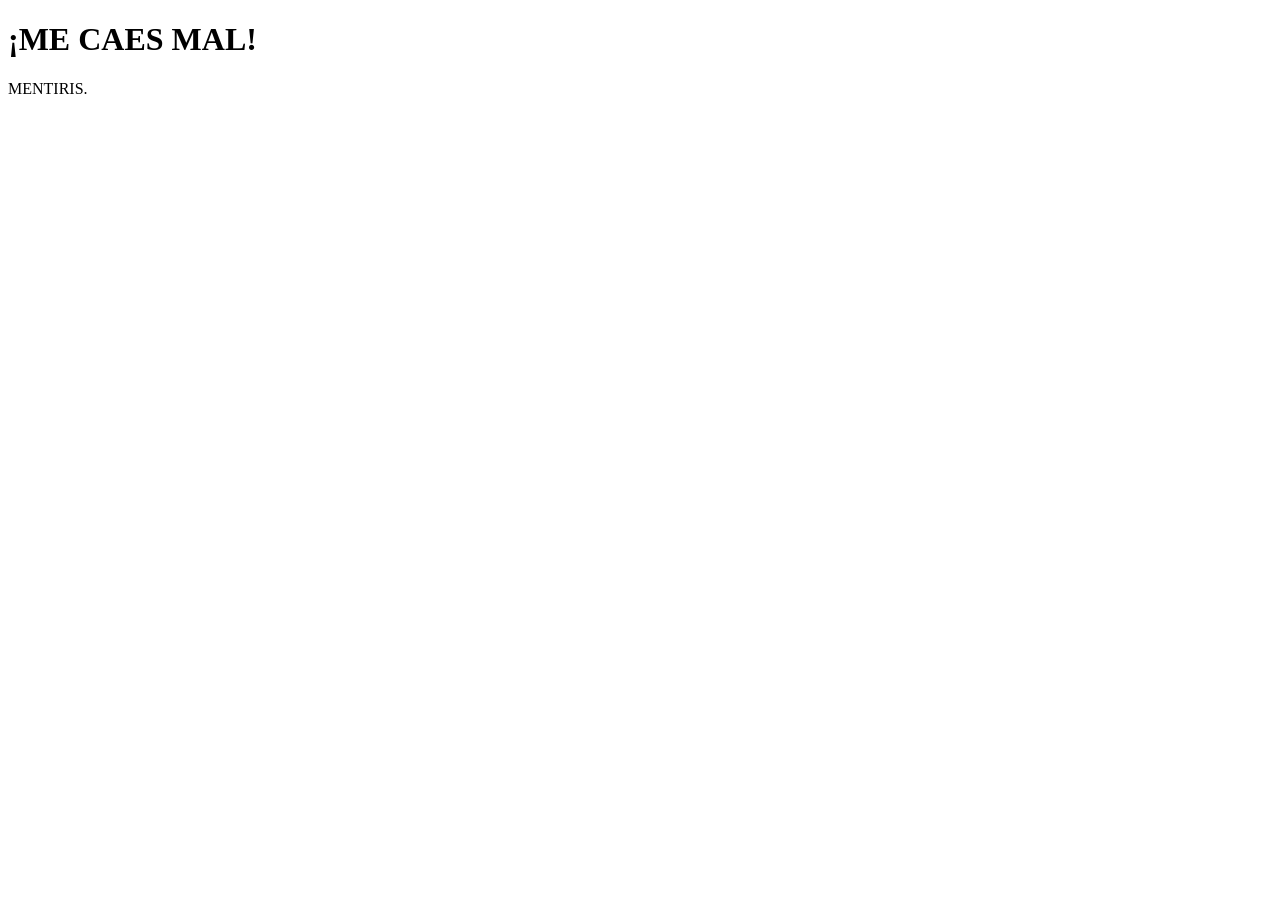
==== index.html @ 4a54722b "portafolio" ====
<!DOCTYPE html>
<html lang="es">

<head>
    <!-- Configuración del documento (no se ve en pantalla) -->
    <meta charset="UTF-8">
    <meta name="viewport" content="width=device-width, initial-scale=1.0">
    <title>Mi Primera Página</title>
</head>

<body>
    <!-- Todo lo que el usuario VE va aquí -->
    <h1>¡ME CAES MAL!</h1>
    <p>MENTIRIS.</p>
</body>

</html>
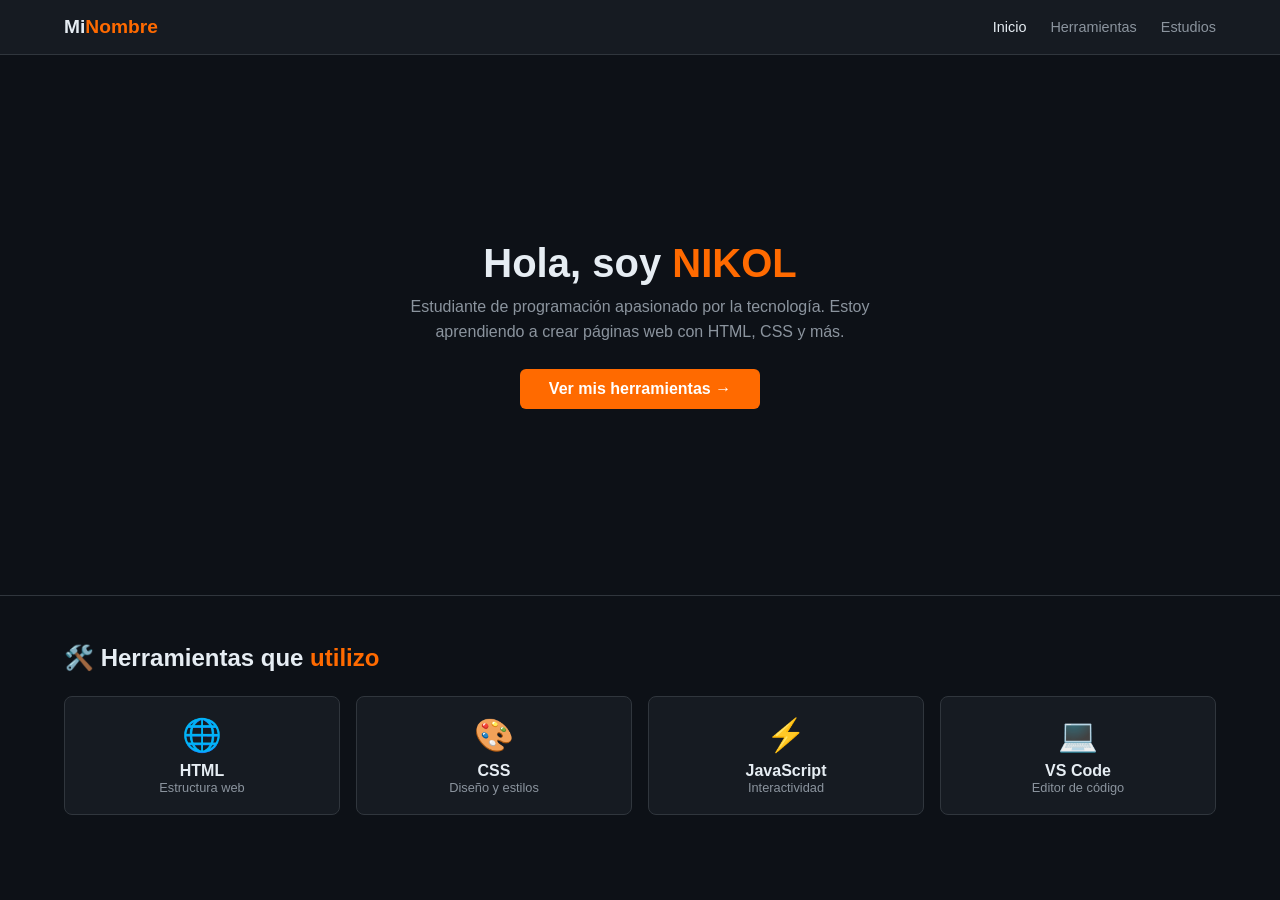
==== commit 80e87a8f: "se realizo un portafolio y una pantalla de login" ====
--- a/index.html
+++ b/index.html
@@ -6,12 +6,65 @@
     <meta charset="UTF-8">
     <meta name="viewport" content="width=device-width, initial-scale=1.0">
     <title>Mi Primera Página</title>
+    <link rel="stylesheet" href="style.css">
 </head>
 
+<nav>
+    <!-- Tu logo o nombre -->
+    <div class="logo">Mi<span>Nombre</span></div>
+
+    <!-- Los enlaces de navegación -->
+    <div class="nav-links">
+        <a href="index.html" class="active">Inicio</a>
+        <a href="herramientas.html">Herramientas</a>
+        <a href="estudios.html">Estudios</a>
+    </div>
+</nav>
+
+<section class="hero">
+    <h1>Hola, soy <span>NIKOL</span></h1>
+    <p>Estudiante de programación apasionado por la tecnología.
+       Estoy aprendiendo a crear páginas web con HTML, CSS y más.</p>
+
+    <!-- Botón que lleva a otra página -->
+    <a href="herramientas.html" class="btn">Ver mis herramientas →</a>
+</section>
+<section class="section">
+    <h2>🛠️ Herramientas que <span>utilizo</span></h2>
+
+    <div class="tools-grid">
+        <div class="tool-card">
+            <div class="icon">🌐</div>
+            <strong>HTML</strong>
+            <p>Estructura web</p>
+        </div>
+
+        <div class="tool-card">
+            <div class="icon">🎨</div>
+            <strong>CSS</strong>
+            <p>Diseño y estilos</p>
+        </div>
+
+        <div class="tool-card">
+            <div class="icon">⚡</div>
+            <strong>JavaScript</strong>
+            <p>Interactividad</p>
+        </div>
+
+        <div class="tool-card">
+            <div class="icon">💻</div>
+            <strong>VS Code</strong>
+            <p>Editor de código</p>
+        </div>
+    </div>
+</section>
+
+
+
+
+
 <body>
-    <!-- Todo lo que el usuario VE va aquí -->
-    <h1>¡ME CAES MAL!</h1>
-    <p>MENTIRIS.</p>
+
 </body>
 
 </html>
--- a/style.css
+++ b/style.css
@@ -0,0 +1,142 @@
+* {
+    margin: 0;
+    padding: 0;
+    box-sizing: border-box;
+}
+
+body {
+    font-family: Arial, sans-serif;
+    background: #0d1117;
+    color: #e6edf3;
+}
+
+/* ===== NAVEGACIÓN ===== */
+nav {
+    display: flex;                    /* Activa flexbox */
+    justify-content: space-between;  /* Logo a la izq, links a la der */
+    align-items: center;             /* Centrado vertical */
+    padding: 1rem 5%;                /* Espacio interno */
+    border-bottom: 1px solid #30363d;
+    background: #161b22;
+}
+
+/* Logo */
+.logo {
+    font-weight: 800;
+    font-size: 1.2rem;
+}
+.logo span {
+    color: #ff6a00;              /* Color naranja para destacar */
+}
+
+/* Contenedor de los enlaces */
+.nav-links {
+    display: flex;                /* Los links en fila */
+    gap: 1.5rem;                  /* Espacio entre cada link */
+}
+
+/* Cada enlace individual */
+.nav-links a {
+    color: #8b949e;              /* Gris claro */
+    text-decoration: none;       /* Quita el subrayado */
+    font-size: 0.9rem;
+    font-weight: 500;
+    transition: color 0.3s;       /* Animación suave */
+}
+
+/* Cuando pasas el mouse o es la página activa */
+.nav-links a:hover,
+.nav-links a.active {
+    color: #e6edf3;              /* Blanco brillante */
+}
+
+
+
+.hero {
+    display: flex;
+    flex-direction: column;       /* Elementos uno debajo del otro */
+    align-items: center;          /* Centrado horizontal */
+    justify-content: center;     /* Centrado vertical */
+    text-align: center;
+    padding: 4rem 2rem;
+    min-height: 60vh;             /* Ocupa al menos 60% de la pantalla */
+}
+
+.hero h1 {
+    font-size: 2.5rem;
+    margin-bottom: 0.5rem;
+}
+
+.hero h1 span {
+    color: #ff6a00;              /* Tu nombre en naranja */
+}
+
+.hero p {
+    color: #8b949e;
+    font-size: 1rem;
+    max-width: 500px;            /* No se hace muy ancho */
+    margin-bottom: 1.5rem;
+    line-height: 1.6;
+}
+
+/* Botón reutilizable */
+.btn {
+    display: inline-block;
+    background: #ff6a00;
+    color: #fff;
+    padding: 0.7rem 1.8rem;
+    border-radius: 6px;
+    text-decoration: none;        /* Sin subrayado */
+    font-weight: 700;
+    transition: background 0.2s;
+}
+
+.btn:hover {
+    background: #ff8533;          /* Más claro al pasar mouse */
+}
+
+.section {
+    padding: 3rem 5%;
+    border-top: 1px solid #30363d;
+}
+
+.section h2 {
+    font-size: 1.5rem;
+    margin-bottom: 1.5rem;
+}
+
+.section h2 span {
+    color: #ff6a00;
+}
+
+/* ===== GRID DE HERRAMIENTAS ===== */
+.tools-grid {
+    display: flex;                /* Tarjetas en fila */
+    gap: 1rem;                    /* Espacio entre tarjetas */
+    flex-wrap: wrap;              /* Si no caben, bajan a la sig. línea */
+}
+
+.tool-card {
+    background: #161b22;
+    border: 1px solid #30363d;
+    border-radius: 8px;
+    padding: 1.2rem;
+    text-align: center;
+    min-width: 120px;
+    flex: 1;                      /* Se reparten el espacio por igual */
+    transition: border-color 0.3s;
+}
+
+.tool-card:hover {
+    border-color: #ff6a00;        /* Borde naranja al pasar mouse */
+}
+
+.tool-card .icon {
+    font-size: 2rem;
+    margin-bottom: 0.5rem;
+}
+
+.tool-card p {
+    font-size: 0.8rem;
+    color: #8b949e;
+}
